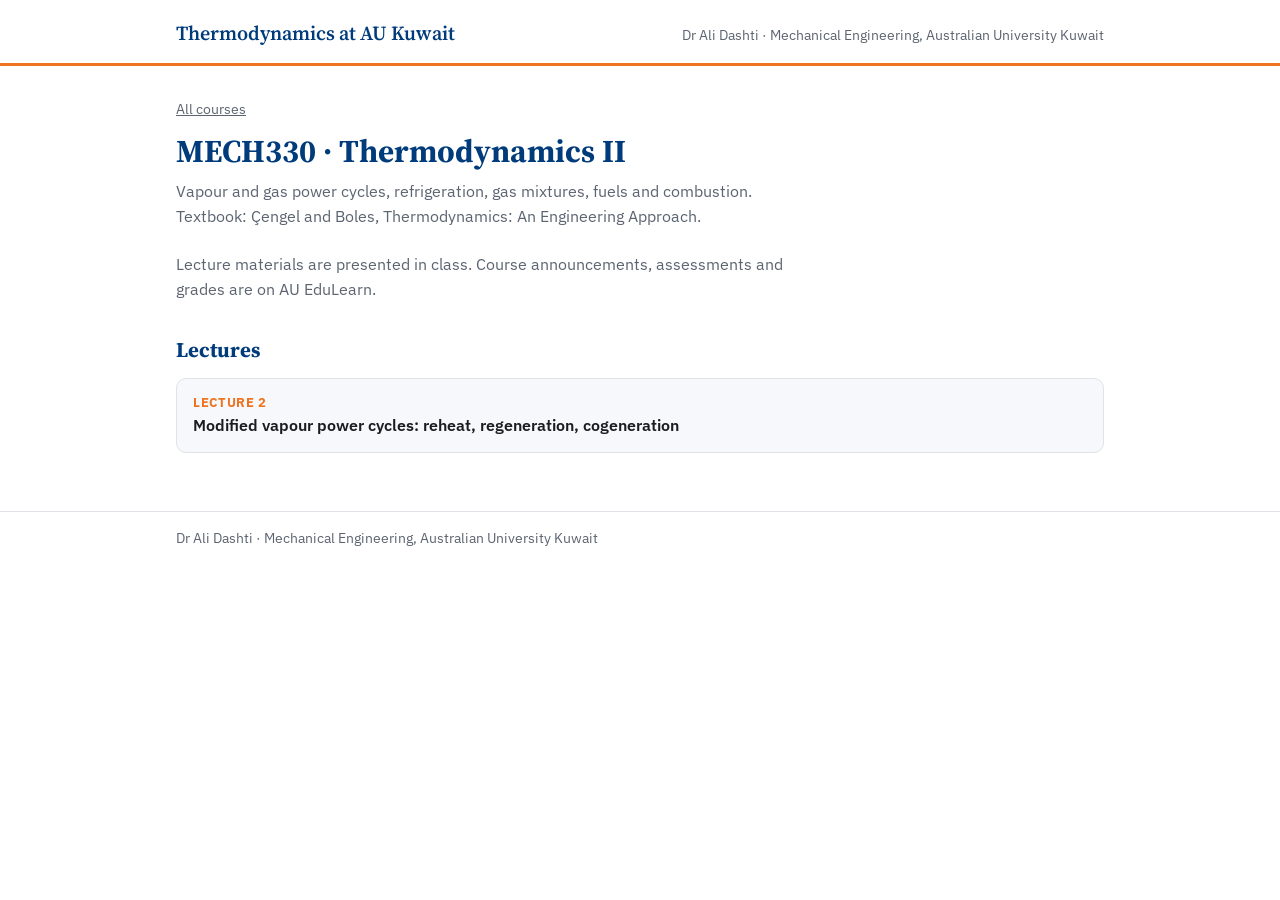
==== mech330/index.html @ 4b25d781 "Thermo teaching site: landing, course pages, publish script, MECH230 and MECH330 Lecture 2 Co-Author" ====
<!doctype html>
<html lang="en"><head><meta charset="utf-8"><meta name="viewport" content="width=device-width,initial-scale=1">
<title>MECH330 Thermodynamics II</title><link rel="preconnect" href="https://fonts.googleapis.com"><link href="https://fonts.googleapis.com/css2?family=Source+Serif+4:opsz,wght@8..60,600&family=IBM+Plex+Sans:wght@400;600;700&display=swap" rel="stylesheet">
<link rel="stylesheet" href="../assets/site.css"></head>
<body><header class="top"><div class="wrap"><a class="site" href="../">Thermodynamics at AU Kuwait</a>
<span class="who">Dr Ali Dashti · Mechanical Engineering, Australian University Kuwait</span></div></header>
<main><div class="wrap">
<div class="crumb"><a href="../">All courses</a></div><h1>MECH330 · Thermodynamics II</h1><p class="lead">Vapour and gas power cycles, refrigeration, gas mixtures, fuels and combustion. Textbook: Çengel and Boles, Thermodynamics: An Engineering Approach.</p><p class="lead">Lecture materials are presented in class. Course announcements, assessments and grades are on AU EduLearn.</p><h2>Lectures</h2><div class="lec"><div class="t"><div class="n">Lecture 2</div><div class="title">Modified vapour power cycles: reheat, regeneration, cogeneration</div></div></div>
</div></main>
<footer><div class="wrap">Dr Ali Dashti · Mechanical Engineering, Australian University Kuwait</div></footer>
</body></html>
---- assets/site.css ----
:root{--navy:#003C7B;--orange:#EE7421;--ink:#1A1C1F;--mut:#5B6470;--line:#DFE3E8;--bg:#FFFFFF;--card:#F6F8FB;--chip:#E8EEF6}
@media (prefers-color-scheme:dark){:root:not([data-theme="light"]){--navy:#8FB8E8;--orange:#F2A169;--ink:#E8EAED;--mut:#9AA3AE;--line:#333A42;--bg:#16181B;--card:#1E2125;--chip:#25303D}}
:root[data-theme="dark"]{--navy:#8FB8E8;--orange:#F2A169;--ink:#E8EAED;--mut:#9AA3AE;--line:#333A42;--bg:#16181B;--card:#1E2125;--chip:#25303D}
*{box-sizing:border-box}
body{margin:0;background:var(--bg);color:var(--ink);font:16px/1.55 "IBM Plex Sans",system-ui,-apple-system,"Segoe UI",sans-serif}
a{color:var(--navy)}
.wrap{max-width:960px;margin:0 auto;padding:0 16px}
header.top{border-bottom:3px solid var(--orange)}
header.top .wrap{display:flex;align-items:baseline;justify-content:space-between;gap:12px;padding-top:18px;padding-bottom:14px;flex-wrap:wrap}
header.top .site{font-family:"Source Serif 4",Georgia,serif;font-size:1.25rem;font-weight:600;color:var(--navy);text-decoration:none}
header.top .who{color:var(--mut);font-size:.9rem}
main{padding:32px 0 48px}
h1{font-family:"Source Serif 4",Georgia,serif;color:var(--navy);font-size:2rem;line-height:1.2;margin:0 0 8px}
h2{font-family:"Source Serif 4",Georgia,serif;color:var(--navy);font-size:1.3rem;margin:32px 0 12px}
.lead{color:var(--mut);margin:0 0 24px;max-width:640px}
.crumb{font-size:.9rem;color:var(--mut);margin-bottom:12px}
.crumb a{color:var(--mut)}
.grid{display:grid;grid-template-columns:repeat(auto-fit,minmax(280px,1fr));gap:16px}
.card{display:block;background:var(--card);border:1px solid var(--line);border-left:5px solid var(--navy);border-radius:10px;padding:20px;text-decoration:none;color:var(--ink);transition:border-color .15s}
a.card:hover{border-color:var(--orange)}
.card .code{font-weight:700;color:var(--orange);letter-spacing:.04em;font-size:.85rem}
.card .name{font-family:"Source Serif 4",Georgia,serif;font-size:1.4rem;color:var(--navy);margin:4px 0 8px}
.card p{margin:0;color:var(--mut);font-size:.95rem}
.lec{display:flex;align-items:center;justify-content:space-between;gap:12px;flex-wrap:wrap;background:var(--card);border:1px solid var(--line);border-radius:10px;padding:14px 16px;margin-bottom:10px}
.lec .t{min-width:0;flex:1 1 280px}
.lec .n{font-weight:700;color:var(--orange);font-size:.8rem;letter-spacing:.05em;text-transform:uppercase}
.lec .title{font-weight:600}
.lec .meta{color:var(--mut);font-size:.85rem}
.btns{display:flex;gap:8px;flex-wrap:wrap}
.btn{display:inline-block;padding:8px 14px;border-radius:8px;font-weight:600;font-size:.9rem;text-decoration:none;border:2px solid var(--navy);color:var(--navy);background:transparent}
.btn.primary{background:var(--navy);color:var(--bg)}
.btn:hover{border-color:var(--orange)}
.btn.off{border-color:var(--line);color:var(--mut);cursor:default}
.empty{color:var(--mut);font-style:italic}
footer{border-top:1px solid var(--line);color:var(--mut);font-size:.85rem;padding:16px 0 28px}
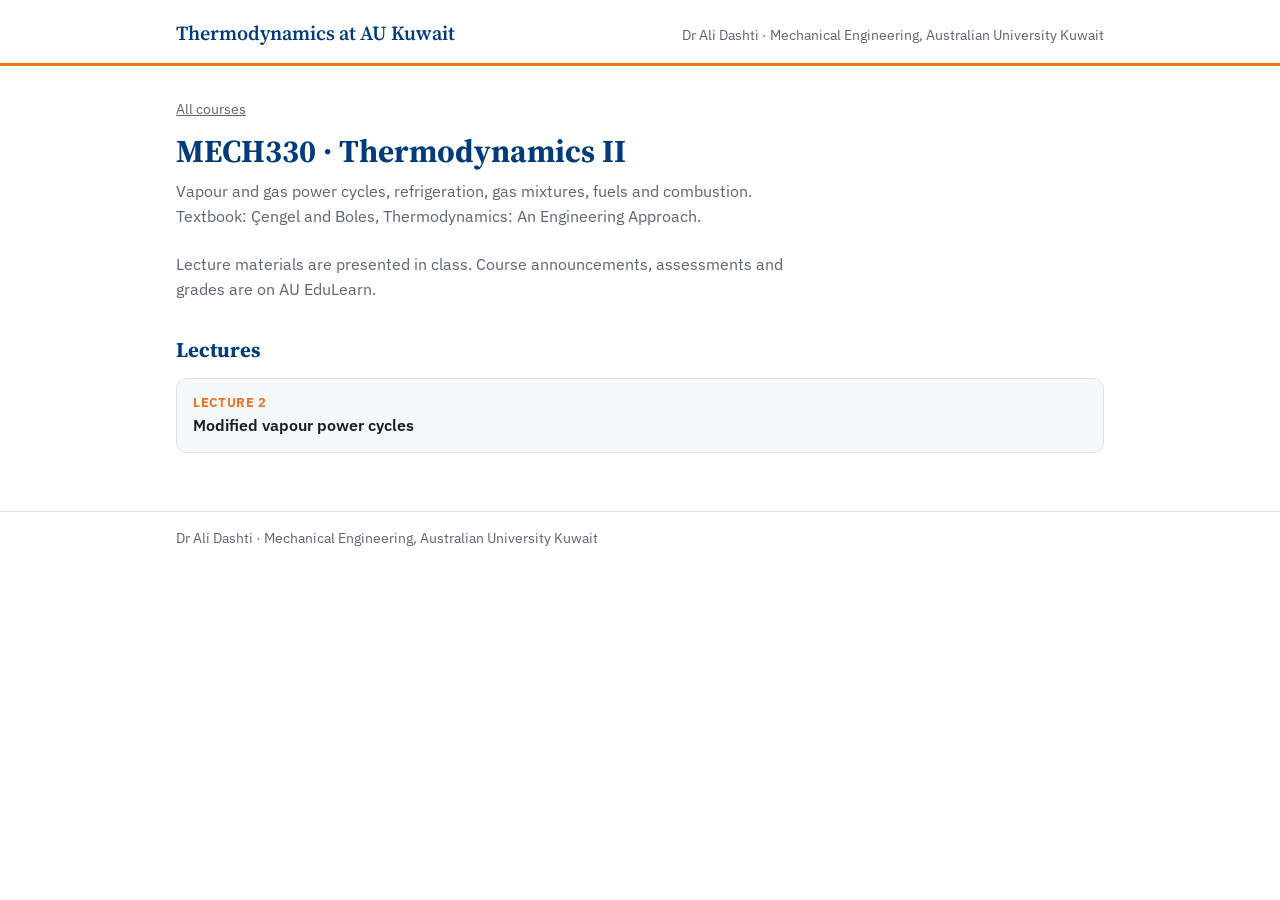
==== commit e5d7fa29: "Publish MECH330 lecture 2: three-step interpolation (P1 s4, P2 s6, P3 s12)" ====
--- a/mech330/index.html
+++ b/mech330/index.html
@@ -5,7 +5,7 @@
 <body><header class="top"><div class="wrap"><a class="site" href="../">Thermodynamics at AU Kuwait</a>
 <span class="who">Dr Ali Dashti · Mechanical Engineering, Australian University Kuwait</span></div></header>
 <main><div class="wrap">
-<div class="crumb"><a href="../">All courses</a></div><h1>MECH330 · Thermodynamics II</h1><p class="lead">Vapour and gas power cycles, refrigeration, gas mixtures, fuels and combustion. Textbook: Çengel and Boles, Thermodynamics: An Engineering Approach.</p><p class="lead">Lecture materials are presented in class. Course announcements, assessments and grades are on AU EduLearn.</p><h2>Lectures</h2><div class="lec"><div class="t"><div class="n">Lecture 2</div><div class="title">Modified vapour power cycles: reheat, regeneration, cogeneration</div></div></div>
+<div class="crumb"><a href="../">All courses</a></div><h1>MECH330 · Thermodynamics II</h1><p class="lead">Vapour and gas power cycles, refrigeration, gas mixtures, fuels and combustion. Textbook: Çengel and Boles, Thermodynamics: An Engineering Approach.</p><p class="lead">Lecture materials are presented in class. Course announcements, assessments and grades are on AU EduLearn.</p><h2>Lectures</h2><div class="lec"><div class="t"><div class="n">Lecture 2</div><div class="title">Modified vapour power cycles</div></div></div>
 </div></main>
 <footer><div class="wrap">Dr Ali Dashti · Mechanical Engineering, Australian University Kuwait</div></footer>
 </body></html>
